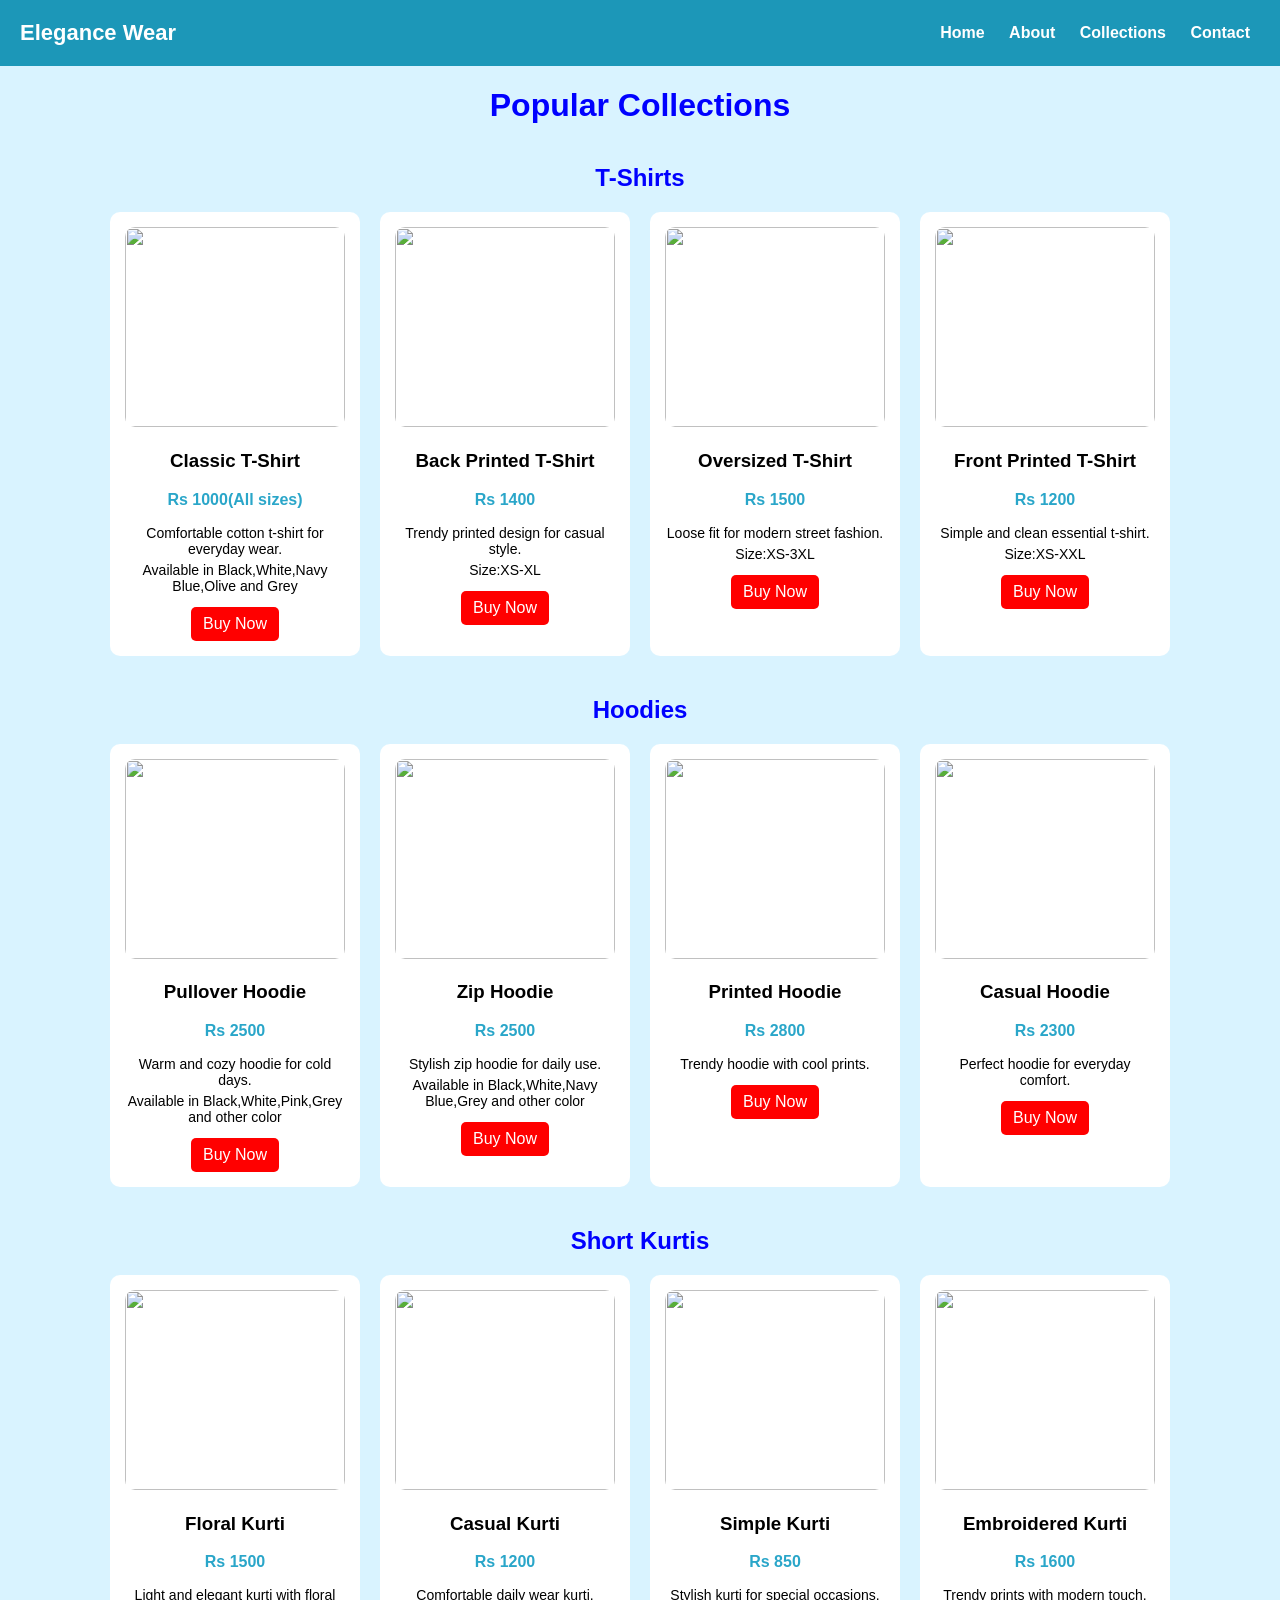
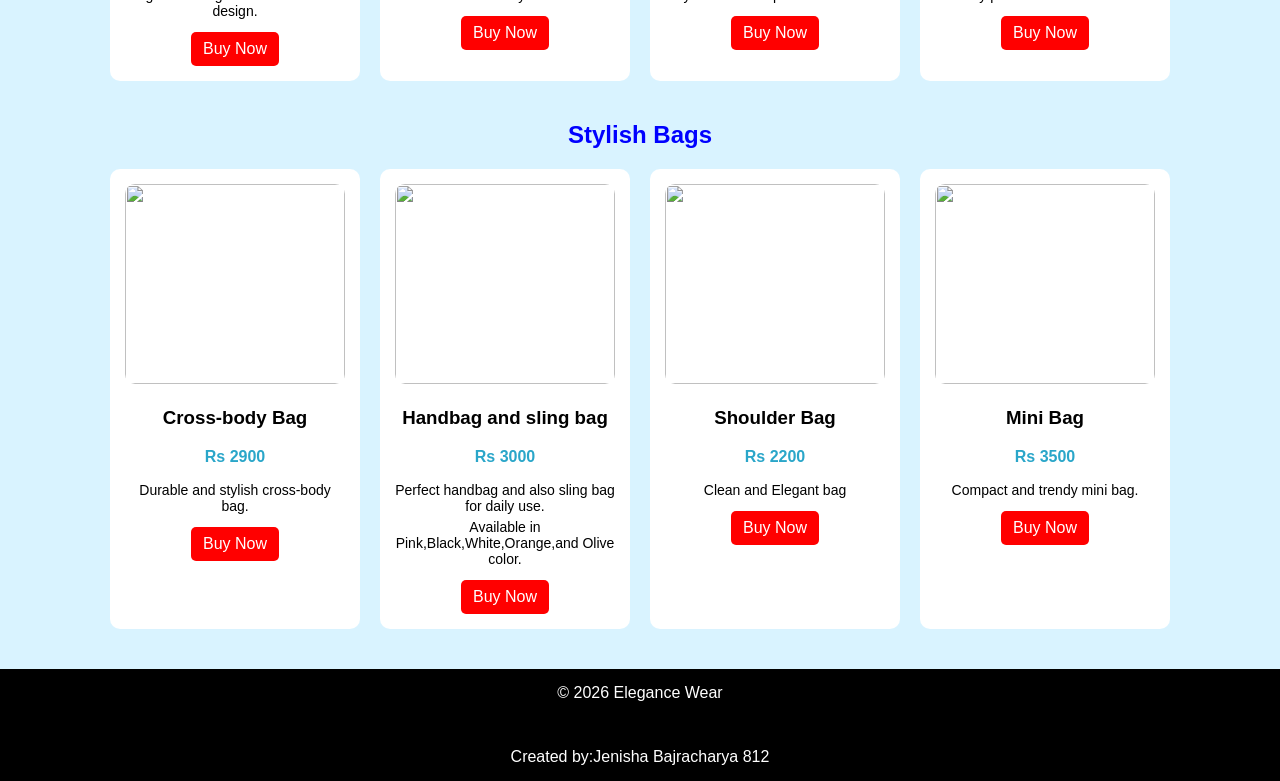
==== collect.html @ 8c7d94dc "Add files via upload" ====
<!DOCTYPE html>
<html>
<head>
    <title>Collections</title>
    <link rel="stylesheet" href="style.css">

    <style>
        h1, h2 {
            text-align: center;
            color: blue;
        }

        .category {
            margin: 40px 20px;
        }

        .products {
            display: flex;
            flex-wrap: wrap;
            justify-content: center;
            gap: 20px;
        }

        .product-card {
            background: white;
            color: black;
            width: 220px;
            border-radius: 10px;
            padding: 15px;
            text-align: center;
        }

        .product-card img {
            width: 100%;
            height: 200px;
            border-radius: 10px;
            object-fit: cover;
        }

        .price {
            color: #2AA6C9;
            font-weight: bold;
        }

        .desc {
            font-size: 14px;
            margin: 5px 0;
        }

        .btn {
            display: inline-block;
            margin-top: 8px;
            padding: 8px 12px;
            background: red;
            color: white;
            border-radius: 5px;
            text-decoration: none;
        }

        .btn:hover {
            background: darkblue;
        }

        .product-card:hover {
            transform: scale(1.05);
            transition: 0.3s;
        }
    </style>
</head>

<body>

<div class="navbar">
    <div class="logo">Elegance Wear</div>

    <div class="nav-links">
        <a href="index.html">Home</a>
        <a href="aboutus.html">About</a>
        <a href="collect.html">Collections</a>
        <a href="contact.html">Contact</a>
    </div>
</div>

<h1>Popular Collections</h1>

<div class="category">
<h2>T-Shirts</h2>
<div class="products">

<div class="product-card">
<img src="https://m.media-amazon.com/images/I/611D5oZ3ePL._AC_SL1000_.jpg">
<h3>Classic T-Shirt</h3>
<p class="price">Rs 1000(All sizes)</p>
<p class="desc">Comfortable cotton t-shirt for everyday wear.</p>
<p class="desc">Available in Black,White,Navy Blue,Olive and Grey</p>

<a href="#" class="btn">Buy Now</a>
</div>

<div class="product-card">
<img src="https://cutestuff.co.in/cdn/shop/products/bloomwildbackprintedwomenoversizedtshirt.png?v=1680510766">
<h3>Back Printed T-Shirt</h3>
<p class="price">Rs 1400</p>
<p class="desc">Trendy printed design for casual style.</p>
<p class="desc">Size:XS-XL</p>
<a href="#" class="btn">Buy Now</a>
</div>

<div class="product-card">
<img src="https://soulandpeace.com/cdn/shop/files/staytrippywhite.jpg?v=1692520020">
<h3>Oversized T-Shirt</h3>
<p class="price">Rs 1500</p>
<p class="desc">Loose fit for modern street fashion.</p>
<p class="desc">Size:XS-3XL</p>
<a href="#" class="btn">Buy Now</a>
</div>

<div class="product-card">
<img src="https://soulandpeace.com/cdn/shop/files/ridingspiritblack_c485c40a-4aec-4373-a9d9-bfb741bdb721.jpg?v=1692515655">
<h3>Front Printed T-Shirt</h3>
<p class="price">Rs 1200</p>
<p class="desc">Simple and clean essential t-shirt.</p>
<p class="desc">Size:XS-XXL</p>
<a href="#" class="btn">Buy Now</a>
</div>

</div>
</div>

<div class="category">
<h2>Hoodies</h2>
<div class="products">

<div class="product-card">
<img src="https://5.imimg.com/data5/ANDROID/Default/2025/7/529782094/ZK/VF/KB/125412610/product-jpeg.jpg">
<h3>Pullover Hoodie</h3>
<p class="price">Rs 2500</p>
<p class="desc">Warm and cozy hoodie for cold days.</p>
<p class="desc">Available in Black,White,Pink,Grey and other color</P>
<a href="#" class="btn">Buy Now</a>
</div>

<div class="product-card">
<img src="https://missiclothing.com/cdn/shop/files/BLACK_HOODIE_FRONT2.jpg?v=1750080928&width=1000">
<h3>Zip Hoodie</h3>
<p class="price">Rs 2500</p>
<p class="desc">Stylish zip hoodie for daily use.</p>
<p class="desc">Available in Black,White,Navy Blue,Grey and other color</P>
<a href="#" class="btn">Buy Now</a>
</div>

<div class="product-card">
<img src="https://m.media-amazon.com/images/I/71fqY3+Dp5L._SY550_.jpg">
<h3>Printed Hoodie</h3>
<p class="price">Rs 2800</p>
<p class="desc">Trendy hoodie with cool prints.</p>
<a href="#" class="btn">Buy Now</a>
</div>

<div class="product-card">
<img src="https://bechlo.pk/cdn/shop/products/yryYidr4In.jpg?v=1707056289&width=1214">
<h3>Casual Hoodie</h3>
<p class="price">Rs 2300</p>
<p class="desc">Perfect hoodie for everyday comfort.</p>
<a href="#" class="btn">Buy Now</a>
</div>

</div>
</div>

<div class="category">
<h2>Short Kurtis</h2>
<div class="products">

<div class="product-card">
<img src="https://www.kessa.com/wp-content/uploads/2020/08/kessa-ws564-floral-labyrinth-short-kurti-closeup-hd.jpg">
<h3>Floral Kurti</h3>
<p class="price">Rs 1500</p>
<p class="desc">Light and elegant kurti with floral design.</p>
<a href="#" class="btn">Buy Now</a>
</div>

<div class="product-card">
<img src="https://m.media-amazon.com/images/S/aplus-media-library-service-media/8cbd9cb9-b460-4901-b8c0-95074d88675b.__CR645,1562,3077,2308_PT0_SX300_V1___.jpg">
<h3>Casual Kurti</h3>
<p class="price">Rs 1200</p>
<p class="desc">Comfortable daily wear kurti.</p>
<a href="#" class="btn">Buy Now</a>
</div>

<div class="product-card">
<img src="https://i.pinimg.com/474x/00/b2/ca/00b2caf67c20d293b90b4413d827ae27.jpg">
<h3>Simple Kurti</h3>
<p class="price">Rs 850</p>
<p class="desc">Stylish kurti for special occasions.</p>
<a href="#" class="btn">Buy Now</a>
</div>

<div class="product-card">
<img src="https://www.zibaa.in/cdn/shop/files/Aiyana-Modal-Mustard-Yellow-Short-Chikankari-Kurti_2_1.webp?v=1762901487">
<h3>Embroidered Kurti</h3>
<p class="price">Rs 1600</p>
<p class="desc">Trendy prints with modern touch.</p>
<a href="#" class="btn">Buy Now</a>
</div>

</div>
</div>

<div class="category">
<h2>Stylish Bags</h2>
<div class="products">

<div class="product-card">
<img src="https://img.kwcdn.com/product/fancy/f32f87ea-1fea-4873-bd38-9f144494ba7b.jpg?imageView2/2/w/500/q/60/format/webp">
<h3>Cross-body Bag</h3>
<p class="price">Rs 2900</p>
<p class="desc">Durable and stylish cross-body bag.</p>
<a href="#" class="btn">Buy Now</a>
</div>

<div class="product-card">
<img src="https://m.media-amazon.com/images/I/71cVyCln+9L._AC_UF350,350_QL80_.jpg">
<h3>Handbag and sling bag</h3>
<p class="price">Rs 3000</p>
<p class="desc">Perfect handbag and also sling bag for daily use.</p>
<p class="desc">Available in Pink,Black,White,Orange,and Olive color.</p>
<a href="#" class="btn">Buy Now</a>
</div>

<div class="product-card">
<img src="https://img.fruugo.com/product/6/06/1893315066_max.jpg">
<h3>Shoulder Bag</h3>
<p class="price">Rs 2200</p>
<p class="desc">Clean and Elegant bag</p>
<a href="#" class="btn">Buy Now</a>
</div>

<div class="product-card">
<img src="https://img.kwcdn.com/product/1e2982479e/3893235f-974f-4329-94e2-2b7dac1fe8a7_800x800.jpeg">
<h3>Mini Bag</h3>
<p class="price">Rs 3500</p>
<p class="desc">Compact and trendy mini bag.</p>
<a href="#" class="btn">Buy Now</a>
</div>

</div>
</div>

<footer class="text"
    <p>© 2026 Elegance Wear</p>
</footer>
<footer class="text">Created by:Jenisha Bajracharya 812</footer>
</body>
</html>
---- style.css ----
body {
    background-color: #d9f3ff;
    font-family: Arial;
    text-align: center;
	 margin: 0;
    padding: 0;
}
.navbar {
    display: flex;
    justify-content: space-between;
    align-items: center;
    background-color: #111;
    padding: 15px 30px;
}

.logo {
    color: white;
    font-size: 22px;
    font-weight: bold;
}

.nav-links a {
    color: white;
    margin-left: 20px;
    text-decoration: none;
    font-weight: bold;
}
.nav-links a.active {
    color: blue;
    border-bottom: 2px solid blue;
}
.navbar {
    background-color: #1C97B8;
    padding: 20px;
	margin: 0;
}
.navbar a {
    color: white;
    margin: 10px;
    text-decoration: none;
    font-weight: bold;
}

.navbar a:hover {
    color:black;
}
h1 {
    color: #2AA6C9;
}

.banner {
    object-fit: cover;
}

.product {
    display: inline-block;
    background: white;
    color: black;
    margin: 15px;
    padding: 10px;
    border-radius: 10px;
}

.intro {
    font-size: 18px;
    margin: 20px;
}
.text{
	background-color:black;
	color:white;
	text-align:center;
	padding:15px;
}
       .subtitle {
            color: #333;
            margin-bottom: 20px;
        }
.card:hover {
    transform: scale(1.05);
    transition: 0.3s;
}
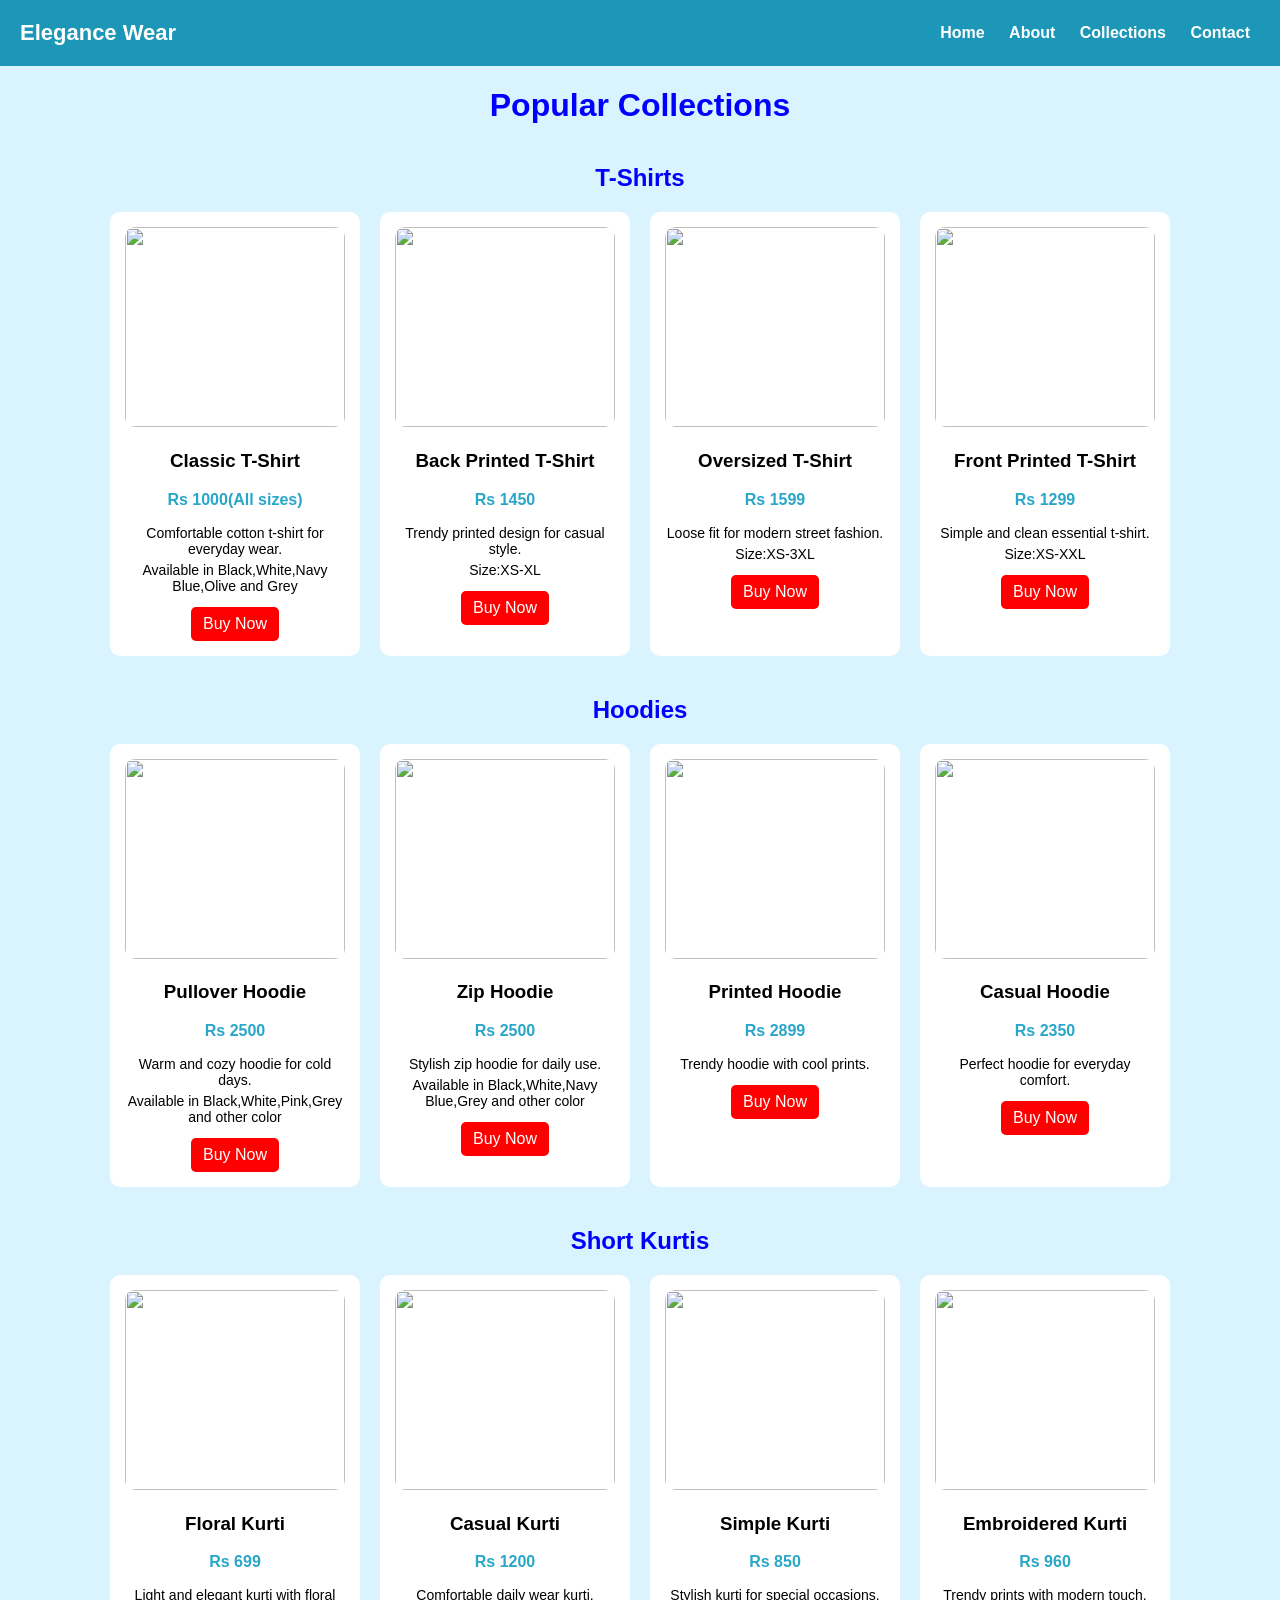
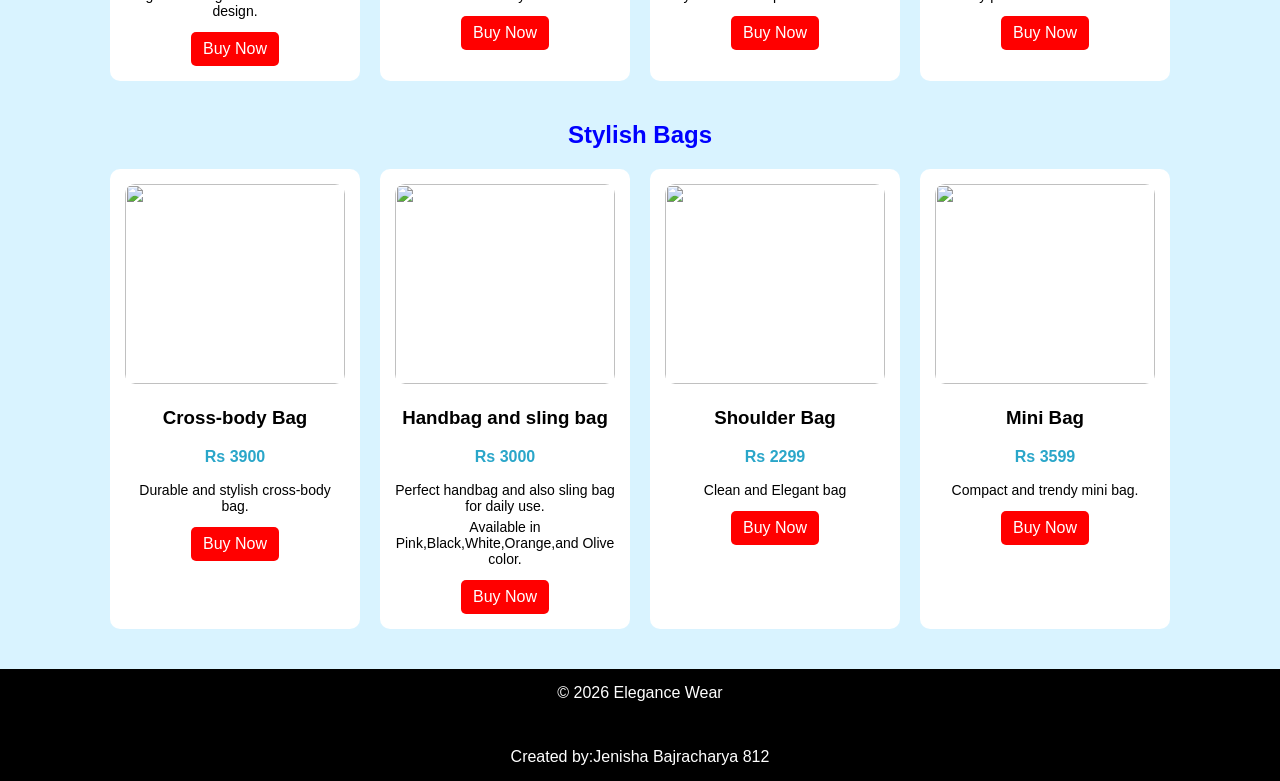
==== commit ed835dc8: "Add files via upload" ====
--- a/collect.html
+++ b/collect.html
@@ -100,7 +100,7 @@
 <div class="product-card">
 <img src="https://cutestuff.co.in/cdn/shop/products/bloomwildbackprintedwomenoversizedtshirt.png?v=1680510766">
 <h3>Back Printed T-Shirt</h3>
-<p class="price">Rs 1400</p>
+<p class="price">Rs 1450</p>
 <p class="desc">Trendy printed design for casual style.</p>
 <p class="desc">Size:XS-XL</p>
 <a href="#" class="btn">Buy Now</a>
@@ -109,7 +109,7 @@
 <div class="product-card">
 <img src="https://soulandpeace.com/cdn/shop/files/staytrippywhite.jpg?v=1692520020">
 <h3>Oversized T-Shirt</h3>
-<p class="price">Rs 1500</p>
+<p class="price">Rs 1599</p>
 <p class="desc">Loose fit for modern street fashion.</p>
 <p class="desc">Size:XS-3XL</p>
 <a href="#" class="btn">Buy Now</a>
@@ -118,7 +118,7 @@
 <div class="product-card">
 <img src="https://soulandpeace.com/cdn/shop/files/ridingspiritblack_c485c40a-4aec-4373-a9d9-bfb741bdb721.jpg?v=1692515655">
 <h3>Front Printed T-Shirt</h3>
-<p class="price">Rs 1200</p>
+<p class="price">Rs 1299</p>
 <p class="desc">Simple and clean essential t-shirt.</p>
 <p class="desc">Size:XS-XXL</p>
 <a href="#" class="btn">Buy Now</a>
@@ -152,7 +152,7 @@
 <div class="product-card">
 <img src="https://m.media-amazon.com/images/I/71fqY3+Dp5L._SY550_.jpg">
 <h3>Printed Hoodie</h3>
-<p class="price">Rs 2800</p>
+<p class="price">Rs 2899</p>
 <p class="desc">Trendy hoodie with cool prints.</p>
 <a href="#" class="btn">Buy Now</a>
 </div>
@@ -160,7 +160,7 @@
 <div class="product-card">
 <img src="https://bechlo.pk/cdn/shop/products/yryYidr4In.jpg?v=1707056289&width=1214">
 <h3>Casual Hoodie</h3>
-<p class="price">Rs 2300</p>
+<p class="price">Rs 2350</p>
 <p class="desc">Perfect hoodie for everyday comfort.</p>
 <a href="#" class="btn">Buy Now</a>
 </div>
@@ -173,9 +173,9 @@
 <div class="products">
 
 <div class="product-card">
-<img src="https://www.kessa.com/wp-content/uploads/2020/08/kessa-ws564-floral-labyrinth-short-kurti-closeup-hd.jpg">
+<img src="https://unhattar.com/cdn/shop/files/6_53710519-1f5f-459c-ba19-26e2d430f132.jpg?v=1718730618">
 <h3>Floral Kurti</h3>
-<p class="price">Rs 1500</p>
+<p class="price">Rs 699</p>
 <p class="desc">Light and elegant kurti with floral design.</p>
 <a href="#" class="btn">Buy Now</a>
 </div>
@@ -199,7 +199,7 @@
 <div class="product-card">
 <img src="https://www.zibaa.in/cdn/shop/files/Aiyana-Modal-Mustard-Yellow-Short-Chikankari-Kurti_2_1.webp?v=1762901487">
 <h3>Embroidered Kurti</h3>
-<p class="price">Rs 1600</p>
+<p class="price">Rs 960</p>
 <p class="desc">Trendy prints with modern touch.</p>
 <a href="#" class="btn">Buy Now</a>
 </div>
@@ -214,7 +214,7 @@
 <div class="product-card">
 <img src="https://img.kwcdn.com/product/fancy/f32f87ea-1fea-4873-bd38-9f144494ba7b.jpg?imageView2/2/w/500/q/60/format/webp">
 <h3>Cross-body Bag</h3>
-<p class="price">Rs 2900</p>
+<p class="price">Rs 3900</p>
 <p class="desc">Durable and stylish cross-body bag.</p>
 <a href="#" class="btn">Buy Now</a>
 </div>
@@ -231,7 +231,7 @@
 <div class="product-card">
 <img src="https://img.fruugo.com/product/6/06/1893315066_max.jpg">
 <h3>Shoulder Bag</h3>
-<p class="price">Rs 2200</p>
+<p class="price">Rs 2299</p>
 <p class="desc">Clean and Elegant bag</p>
 <a href="#" class="btn">Buy Now</a>
 </div>
@@ -239,7 +239,7 @@
 <div class="product-card">
 <img src="https://img.kwcdn.com/product/1e2982479e/3893235f-974f-4329-94e2-2b7dac1fe8a7_800x800.jpeg">
 <h3>Mini Bag</h3>
-<p class="price">Rs 3500</p>
+<p class="price">Rs 3599</p>
 <p class="desc">Compact and trendy mini bag.</p>
 <a href="#" class="btn">Buy Now</a>
 </div>
